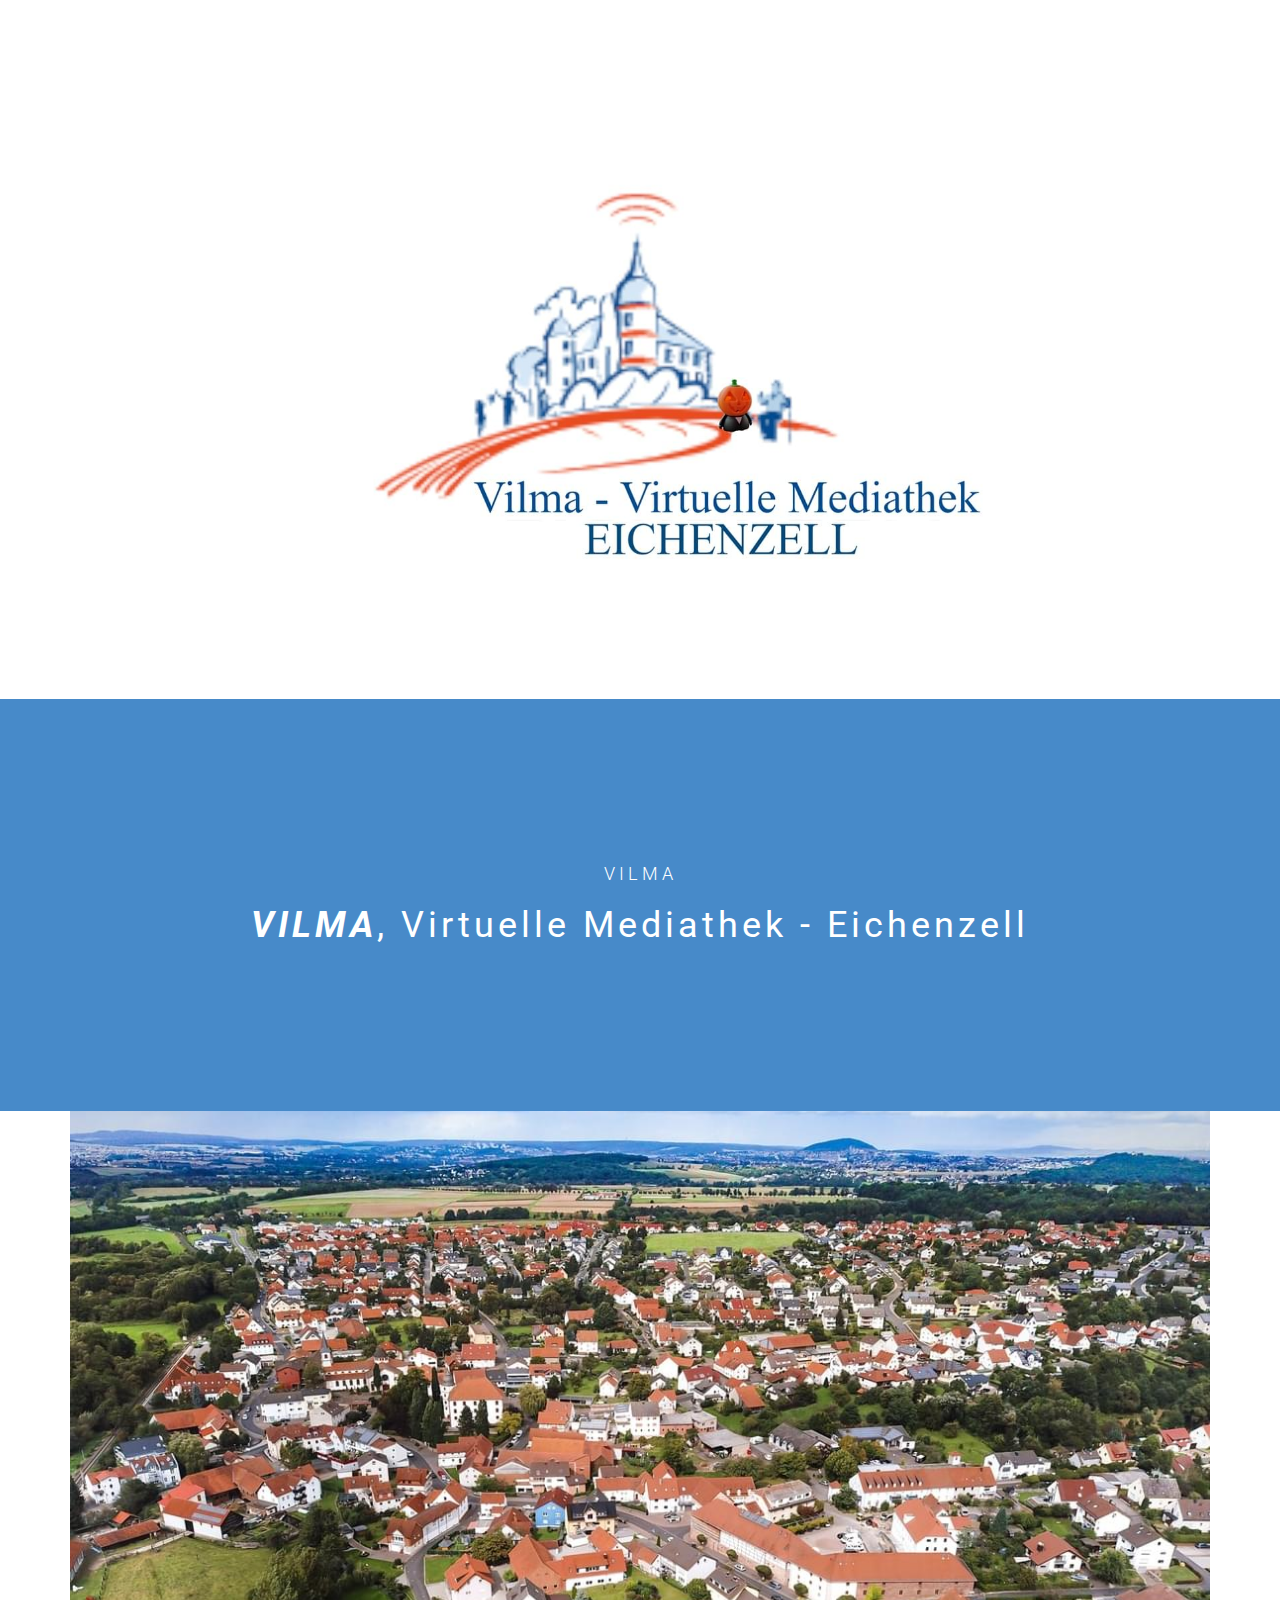
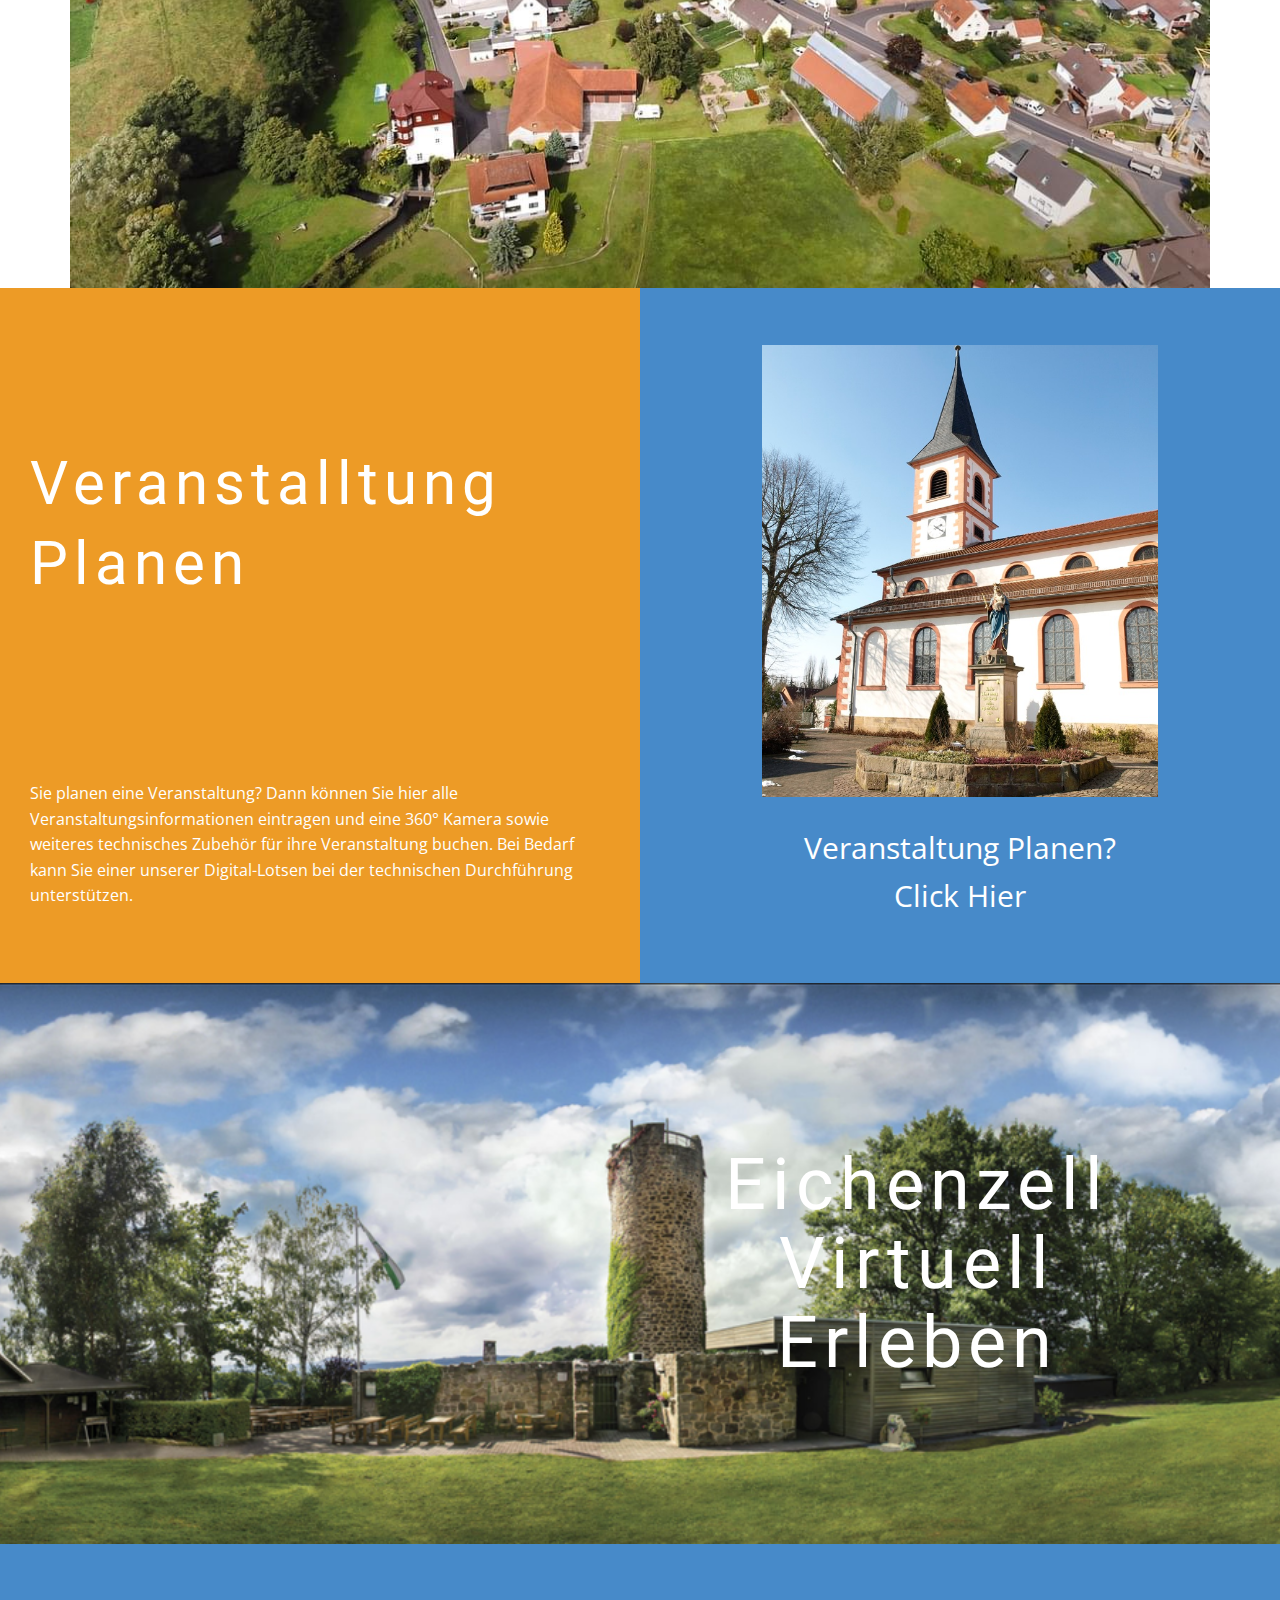
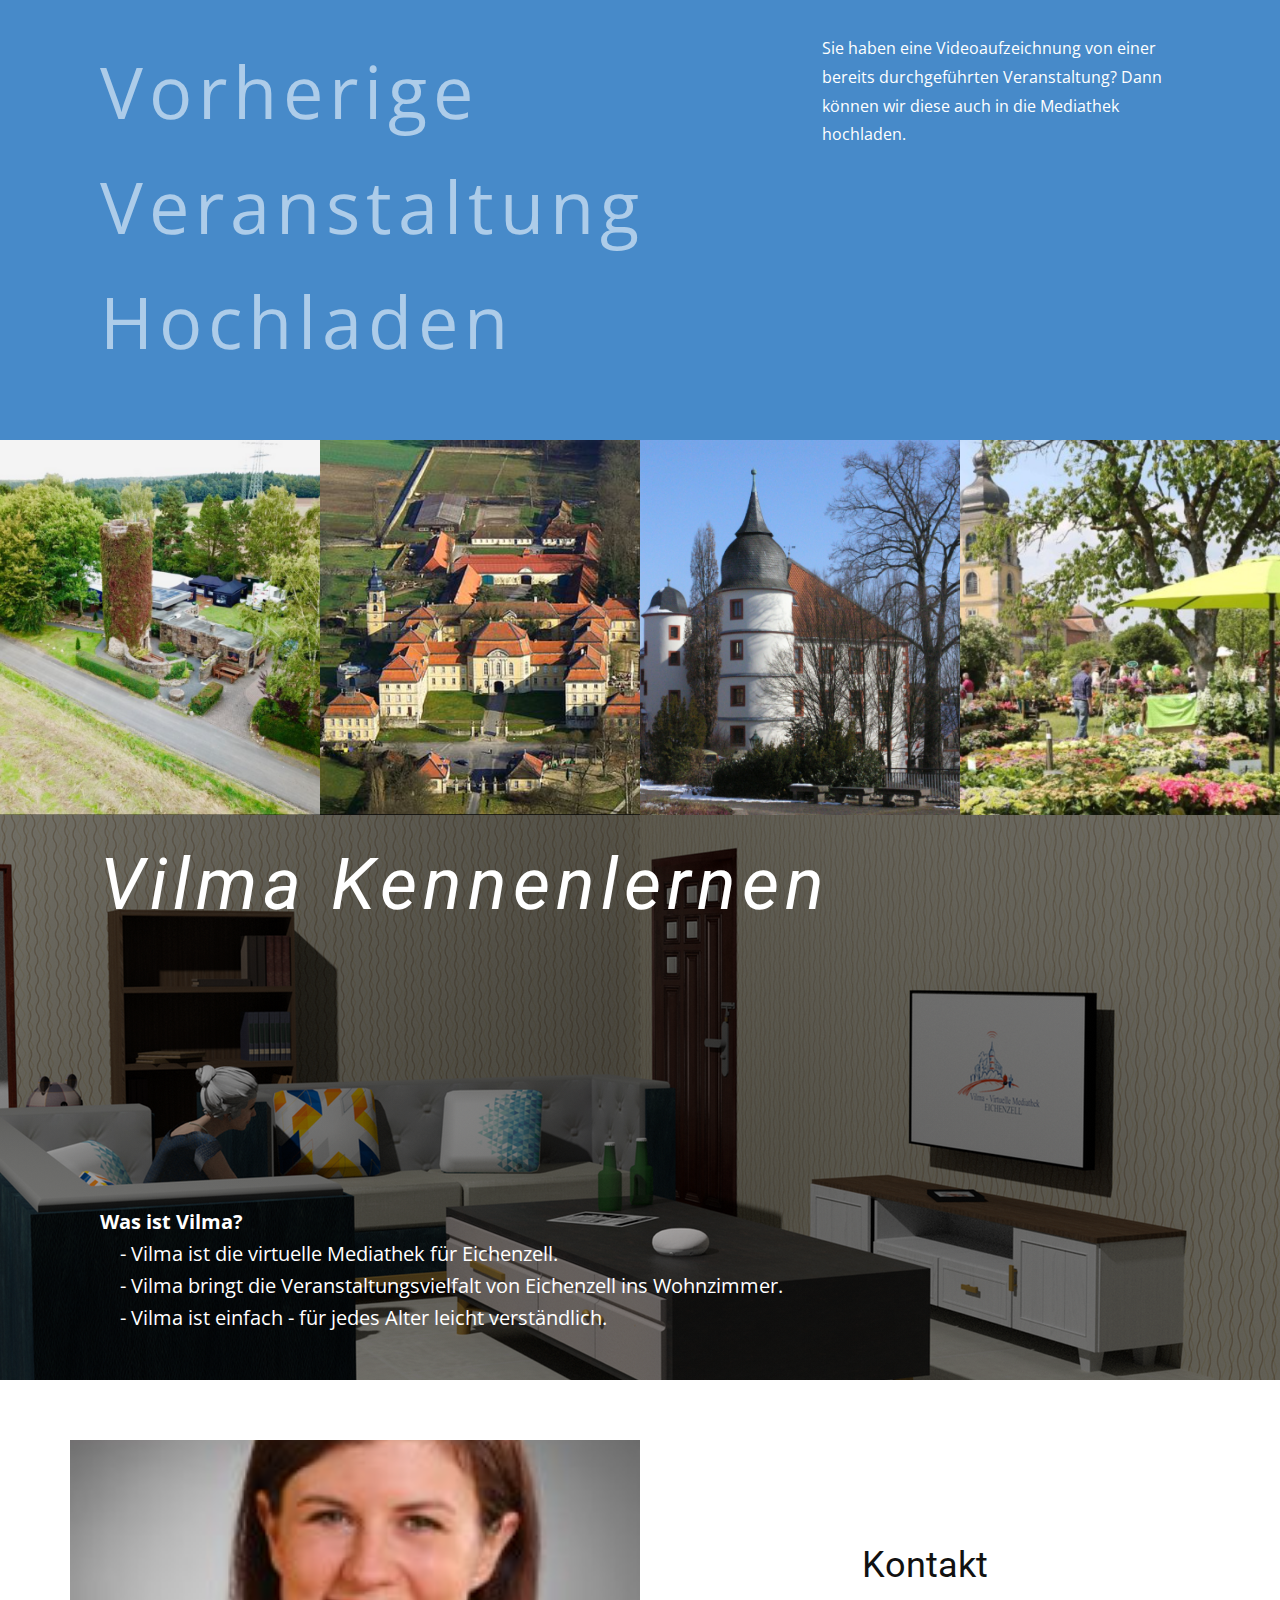
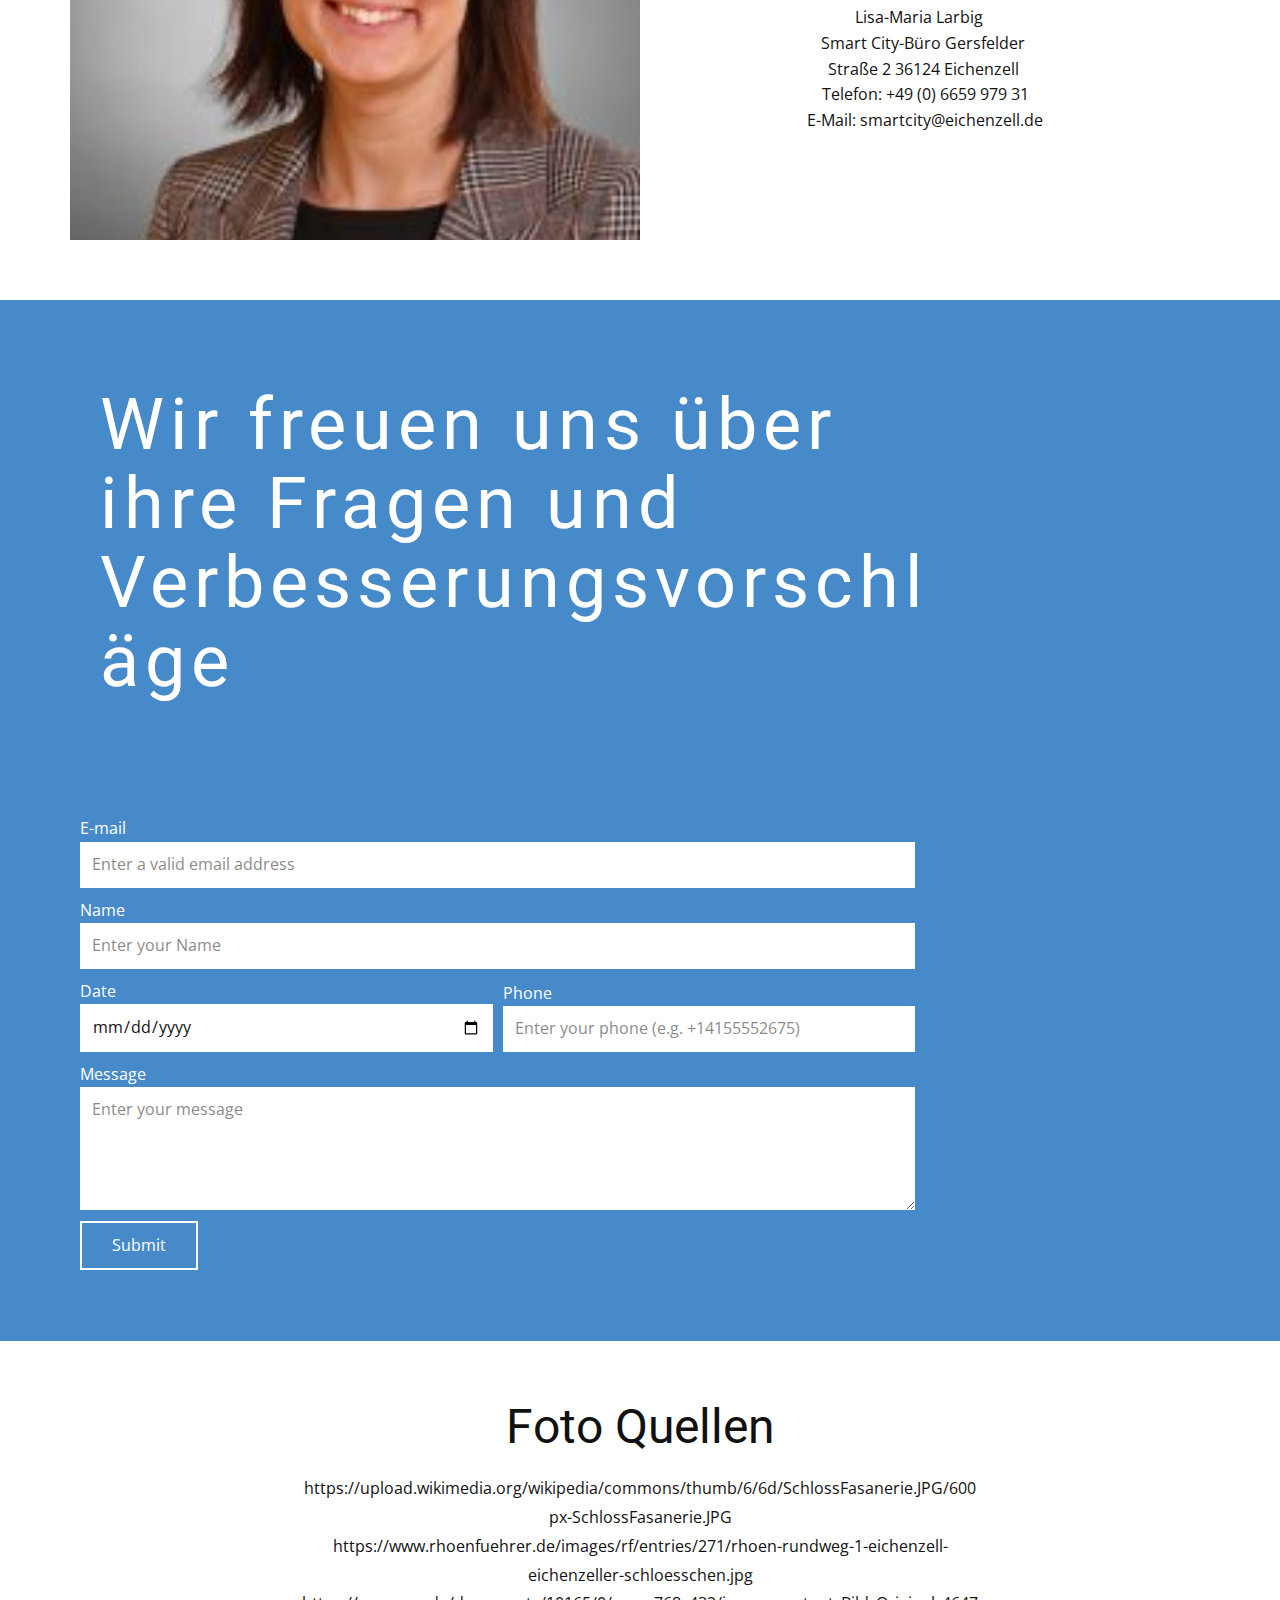
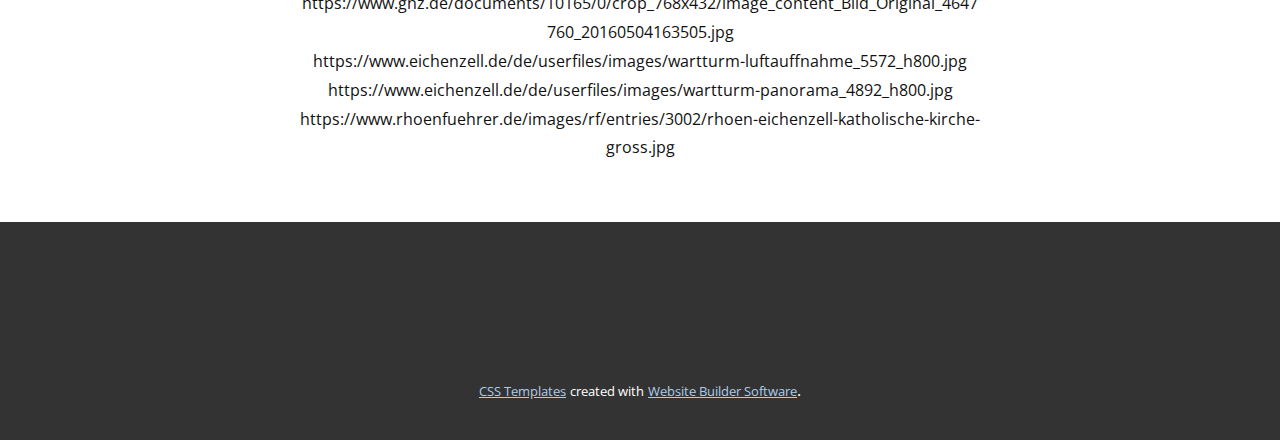
==== webseite/index.html @ d3fca0dc "Websit" ====
<!DOCTYPE html>
<html style="font-size: 16px;">
  <head>
    <meta name="viewport" content="width=device-width, initial-scale=1.0">
    <meta charset="utf-8">
    <meta name="keywords" content="">
    <meta name="description" content="">
    <meta name="page_type" content="np-template-header-footer-from-plugin">
    <title>Page 3</title>
    <link rel="stylesheet" href="nicepage.css" media="screen">
<link rel="stylesheet" href="Page-3.css" media="screen">
    <script class="u-script" type="text/javascript" src="jquery-1.9.1.min.js" defer=""></script>
    <script class="u-script" type="text/javascript" src="nicepage.js" defer=""></script>
    <meta name="generator" content="Nicepage 3.29.3, nicepage.com">
    <link id="u-theme-google-font" rel="stylesheet" href="https://fonts.googleapis.com/css?family=Roboto:100,100i,300,300i,400,400i,500,500i,700,700i,900,900i|Open+Sans:300,300i,400,400i,600,600i,700,700i,800,800i">
    
    
    
    
    
    
    
    
    
    
    
    <script type="application/ld+json">{
		"@context": "http://schema.org",
		"@type": "Organization",
		"name": ""
}</script>
    <meta name="theme-color" content="#478ac9">
    <meta property="og:title" content="Page 3">
    <meta property="og:type" content="website">
  </head>
  <body data-home-page="https://website917064.nicepage.io/Page-3.html?version=5d0f7a76-d27c-48aa-aeb1-72a3a546ec58" data-home-page-title="Page 3" class="u-body"><header class="u-align-right u-clearfix u-header u-header" id="sec-3628"><div class="u-align-left u-clearfix u-sheet u-sheet-1"></div></header>
    <section class="u-clearfix u-image u-section-1" id="carousel_2b40" data-image-width="1918" data-image-height="1080">
      <div class="u-align-left u-clearfix u-sheet u-valign-middle-lg u-valign-middle-md u-valign-middle-sm u-valign-middle-xs u-sheet-1"></div>
    </section>
    <section class="u-align-center u-clearfix u-palette-1-base u-section-2" id="carousel_c2cb">
      <div class="u-clearfix u-sheet u-valign-middle u-sheet-1">
        <h6 class="u-text u-text-default u-text-1">VILMA</h6>
        <h3 class="u-text u-text-2"><i><b>VILMA</b></i>, Virtuelle Mediathek - Eichenzell
        </h3>
      </div>
    </section>
    <section class="u-clearfix u-section-3" id="carousel_1914">
      <div class="u-clearfix u-image u-sheet u-image-1" data-image-width="1152" data-image-height="864"></div>
    </section>
    <section class="u-clearfix u-section-4" id="carousel_bbd5">
      <div class="u-clearfix u-expanded-width u-layout-wrap u-layout-wrap-1">
        <div class="u-layout">
          <div class="u-layout-row">
            <div class="u-size-30 u-size-60-md">
              <div class="u-layout-col">
                <div class="u-size-40">
                  <div class="u-layout-row">
                    <div class="u-container-style u-custom-color-1 u-layout-cell u-size-60 u-layout-cell-1">
                      <div class="u-container-layout u-valign-middle-lg u-valign-middle-md u-valign-middle-sm u-valign-middle-xl u-valign-top-xs u-container-layout-1">
                        <h2 class="u-text u-text-1">
                          <span style="font-size: 3.75rem;">Veranstalltung Planen</span>
                          <span style="font-size: 3.75rem;"></span>
                        </h2>
                      </div>
                    </div>
                  </div>
                </div>
                <div class="u-size-20">
                  <div class="u-layout-row">
                    <div class="u-container-style u-custom-color-1 u-layout-cell u-size-60 u-layout-cell-2">
                      <div class="u-container-layout u-container-layout-2">
                        <p class="u-text u-text-2"> Sie planen eine Veranstaltung? Dann können Sie hier alle
Veranstaltungsinformationen eintragen und eine 360° Kamera sowie weiteres technisches
Zubehör für ihre Veranstaltung buchen. Bei Bedarf kann Sie einer unserer
Digital-Lotsen bei der technischen Durchführung unterstützen. </p>
                      </div>
                    </div>
                  </div>
                </div>
              </div>
            </div>
            <div class="u-size-30 u-size-60-md">
              <div class="u-layout-col">
                <div class="u-container-style u-layout-cell u-palette-1-base u-size-60 u-layout-cell-3">
                  <div class="u-container-layout u-container-layout-3">
                    <img src="images/rhoen-eichenzell-katholische-kirche-gross.jpg" alt="" class="u-image u-image-default u-image-1" data-image-width="639" data-image-height="879">
                    <a href="register.html" class="u-active-none u-border-2 u-border-palette-1-base u-btn u-btn-rectangle u-button-style u-hover-none u-none u-radius-0 u-text-white u-btn-1">Veranstaltung Planen?<br>Click Hier
                    </a>
                  </div>
                </div>
              </div>
            </div>
          </div>
        </div>
      </div>
    </section>
    <section class="u-align-center-md u-align-center-sm u-align-center-xs u-clearfix u-image u-section-5" id="carousel_4864" data-image-width="1280" data-image-height="395">
      <div class="u-clearfix u-sheet u-valign-middle u-sheet-1">
        <div class="u-align-center u-container-style u-group u-shape-rectangle u-group-1">
          <div class="u-container-layout u-valign-middle u-container-layout-1">
            <h2 class="u-text u-text-body-alt-color u-text-1">Eichenzell Virtuell Erleben</h2>
          </div>
        </div>
      </div>
    </section>
    <section class="u-clearfix u-palette-1-base u-section-6" id="carousel_9050">
      <div class="u-clearfix u-layout-wrap u-layout-wrap-1">
        <div class="u-layout">
          <div class="u-layout-row">
            <div class="u-container-style u-layout-cell u-left-cell u-size-38 u-layout-cell-1">
              <div class="u-container-layout u-container-layout-1">
                <a class="u-text u-text-1" href="pastevent.html">Vorherige Veranstaltung Hochladen</a>
              </div>
            </div>
            <div class="u-container-style u-layout-cell u-right-cell u-size-22 u-layout-cell-2">
              <div class="u-container-layout u-container-layout-2">
                <p class="u-text u-text-2"> Sie haben eine Videoaufzeichnung von einer bereits
durchgeführten Veranstaltung? Dann können wir diese auch in die Mediathek
hochladen. </p>
              </div>
            </div>
          </div>
        </div>
      </div>
      <div class="u-expanded-width u-gallery u-layout-grid u-lightbox u-no-transition u-show-text-on-hover u-gallery-1">
        <div class="u-gallery-inner u-gallery-inner-1">
          <div class="u-effect-fade u-gallery-item">
            <div class="u-back-slide" data-image-width="1154" data-image-height="864">
              <img class="u-back-image u-expanded" src="images/part1.png">
            </div>
            <div class="u-over-slide u-shading u-over-slide-1">
              <h3 class="u-gallery-heading"></h3>
              <p class="u-gallery-text"></p>
            </div>
          </div>
          <div class="u-effect-fade u-gallery-item">
            <div class="u-back-slide" data-image-width="751" data-image-height="498">
              <img class="u-back-image u-expanded" src="images/part2.png">
            </div>
            <div class="u-over-slide u-shading u-over-slide-2">
              <h3 class="u-gallery-heading"></h3>
              <p class="u-gallery-text"></p>
            </div>
          </div>
          <div class="u-effect-fade u-gallery-item">
            <div class="u-back-slide" data-image-width="1077" data-image-height="864">
              <img class="u-back-image u-expanded" src="images/part3.png">
            </div>
            <div class="u-over-slide u-shading u-over-slide-3">
              <h3 class="u-gallery-heading"></h3>
              <p class="u-gallery-text"></p>
            </div>
          </div>
          <div class="u-effect-fade u-gallery-item">
            <div class="u-back-slide" data-image-width="717" data-image-height="532">
              <img class="u-back-image u-expanded" src="images/part4.png">
            </div>
            <div class="u-over-slide u-shading u-over-slide-4">
              <h3 class="u-gallery-heading"></h3>
              <p class="u-gallery-text"></p>
            </div>
          </div>
        </div>
      </div>
    </section>
    <section class="u-clearfix u-image u-shading u-section-7" id="carousel_de50" data-image-width="1280" data-image-height="621">
      <div class="u-clearfix u-sheet u-sheet-1">
        <div class="u-clearfix u-expanded-width u-layout-wrap u-layout-wrap-1">
          <div class="u-layout">
            <div class="u-layout-row">
              <div class="u-container-style u-layout-cell u-size-60 u-layout-cell-1">
                <div class="u-container-layout u-valign-middle-md u-valign-middle-sm u-valign-top-xs u-container-layout-1">
                  <h2 class="u-text u-text-1"><i>Vilma
Kennenlernen</i>
                  </h2>
                  <p class="u-text u-text-2"><b>Was ist Vilma?</b>&nbsp;<!--[if !supportLists]-->
                    <br>&nbsp; &nbsp; -&nbsp;<!--[endif]-->Vilma ist die virtuelle Mediathek für
Eichenzell.&nbsp;<!--[if !supportLists]-->
                    <br>&nbsp; &nbsp; - Vilma bringt die Veranstaltungsvielfalt von
Eichenzell ins Wohnzimmer.&nbsp;<!--[if !supportLists]-->
                    <br>&nbsp; &nbsp; - Vilma ist einfach - für jedes Alter leicht
verständlich.&nbsp;&nbsp;
                  </p>
                </div>
              </div>
            </div>
          </div>
        </div>
      </div>
    </section>
    <section class="u-clearfix u-section-8" id="sec-f0eb">
      <div class="u-clearfix u-sheet u-sheet-1">
        <div class="u-clearfix u-expanded-width u-layout-wrap u-layout-wrap-1">
          <div class="u-layout">
            <div class="u-layout-row">
              <div class="u-container-style u-image u-layout-cell u-size-30 u-image-1" data-image-width="201" data-image-height="298">
                <div class="u-container-layout u-container-layout-1"></div>
              </div>
              <div class="u-align-center u-container-style u-layout-cell u-size-30 u-layout-cell-2">
                <div class="u-container-layout u-valign-middle u-container-layout-2">
                  <h2 class="u-text u-text-default u-text-1">Kontakt</h2>
                  <p class="u-text u-text-2"> Lisa-Maria Larbig 
&nbsp;&nbsp;<br>Smart City-Büro
Gersfelder&nbsp;<br>Straße 2
36124 Eichenzell&nbsp;<br>Telefon: +49 (0) 6659 979 31<br>&nbsp; E-Mail: smartcity@eichenzell.de&nbsp;&nbsp;
                  </p>
                </div>
              </div>
            </div>
          </div>
        </div>
      </div>
    </section>
    <section class="u-align-left u-clearfix u-palette-1-base u-section-9" id="carousel_b562">
      <div class="u-clearfix u-sheet u-sheet-1">
        <div class="u-align-left u-container-style u-expanded-width-md u-expanded-width-sm u-expanded-width-xs u-group u-group-1">
          <div class="u-container-layout u-valign-top u-container-layout-1">
            <h2 class="u-text u-text-1">Wir freuen uns über ihre Fragen und Verbesserungsvorschläge</h2>
            <p class="u-text u-text-2"> </p>
          </div>
        </div>
        <div class="u-expanded-width-md u-expanded-width-sm u-expanded-width-xs u-form u-form-1">
          <form action="https://nicepage.com/editor/Forms/Process" method="POST" class="u-clearfix u-form-spacing-10 u-form-vertical u-inner-form" style="padding: 10px" source="email" name="form">
            <input type="hidden" id="siteId" name="siteId" value="917064">
            <input type="hidden" id="pageId" name="pageId" value="917065">
            <div class="u-form-email u-form-group u-form-partition-factor-2 u-form-group-1">
              <label for="email-f2a8" class="u-label u-text-body-alt-color">E-mail</label>
              <input type="email" placeholder="Enter a valid email address" id="email-f2a8" name="email" class="u-input u-input-rectangle u-white" required="">
            </div>
            <div class="u-form-group u-form-name u-form-partition-factor-2 u-form-group-2">
              <label for="name-f2a8" class="u-label u-text-body-alt-color">Name</label>
              <input type="text" placeholder="Enter your Name" id="name-f2a8" name="name" class="u-input u-input-rectangle u-white" required="">
            </div>
            <div class="u-form-date u-form-group u-form-partition-factor-2 u-form-group-3">
              <label for="date-4441" class="u-label u-text-body-alt-color">Date</label>
              <input type="date" placeholder="MM/DD/YYYY" id="date-4441" name="date" class="u-input u-input-rectangle u-white" required="">
            </div>
            <div class="u-form-group u-form-partition-factor-2 u-form-phone u-form-group-4">
              <label for="phone-447e" class="u-label u-text-body-alt-color">Phone</label>
              <input type="tel" pattern="\+?\d{0,2}[\s\(\-]?([0-9]{3})[\s\)\-]?([\s\-]?)([0-9]{3})[\s\-]?([0-9]{2})[\s\-]?([0-9]{2})" placeholder="Enter your phone (e.g. +14155552675)" id="phone-447e" name="phone" class="u-input u-input-rectangle u-white" required="">
            </div>
            <div class="u-form-group u-form-message u-form-group-5">
              <label for="message-f2a8" class="u-label u-text-body-alt-color">Message</label>
              <textarea placeholder="Enter your message" rows="4" cols="50" id="message-f2a8" name="message" class="u-input u-input-rectangle u-white" required=""></textarea>
            </div>
            <div class="u-align-left u-form-group u-form-submit u-form-group-6">
              <a href="#" class="u-border-2 u-border-white u-btn u-btn-rectangle u-btn-submit u-button-style u-none u-btn-1">Submit</a>
              <input type="submit" value="submit" class="u-form-control-hidden">
            </div>
            <div class="u-form-send-message u-form-send-success"> Thank you! Your message has been sent. </div>
            <div class="u-form-send-error u-form-send-message"> Unable to send your message. Please fix errors then try again. </div>
            <input type="hidden" value="" name="recaptchaResponse">
          </form>
        </div>
      </div>
    </section>
    <section class="u-align-center u-clearfix u-section-10" id="sec-11ba">
      <div class="u-clearfix u-sheet u-valign-middle u-sheet-1">
        <h1 class="u-text u-text-default u-text-1">Foto Quellen</h1>
        <p class="u-text u-text-2"> https://upload.wikimedia.org/wikipedia/commons/thumb/6/6d/SchlossFasanerie.JPG/600px-SchlossFasanerie.JPG<br>https://www.rhoenfuehrer.de/images/rf/entries/271/rhoen-rundweg-1-eichenzell-eichenzeller-schloesschen.jpg<br>https://www.gnz.de/documents/10165/0/crop_768x432/image_content_Bild_Original_4647760_20160504163505.jpg<br>https://www.eichenzell.de/de/userfiles/images/wartturm-luftauffnahme_5572_h800.jpg<br>https://www.eichenzell.de/de/userfiles/images/wartturm-panorama_4892_h800.jpg<br>https://www.rhoenfuehrer.de/images/rf/entries/3002/rhoen-eichenzell-katholische-kirche-gross.jpg<br>
        </p>
      </div>
    </section>
    
    
    <footer class="u-align-center u-clearfix u-footer u-grey-80 u-footer" id="sec-b11c"><div class="u-clearfix u-sheet u-sheet-1">
        <p class="u-small-text u-text u-text-variant u-text-1"></p>
      </div></footer>
    <section class="u-backlink u-clearfix u-grey-80">
      <a class="u-link" href="css-templates" target="_blank">
        <span>CSS Templates</span>
      </a>
      <p class="u-text">
        <span>created with</span>
      </p>
      <a class="u-link" href="" target="_blank">
        <span>Website Builder Software</span>
      </a>. 
    </section>
  </body>
</html>
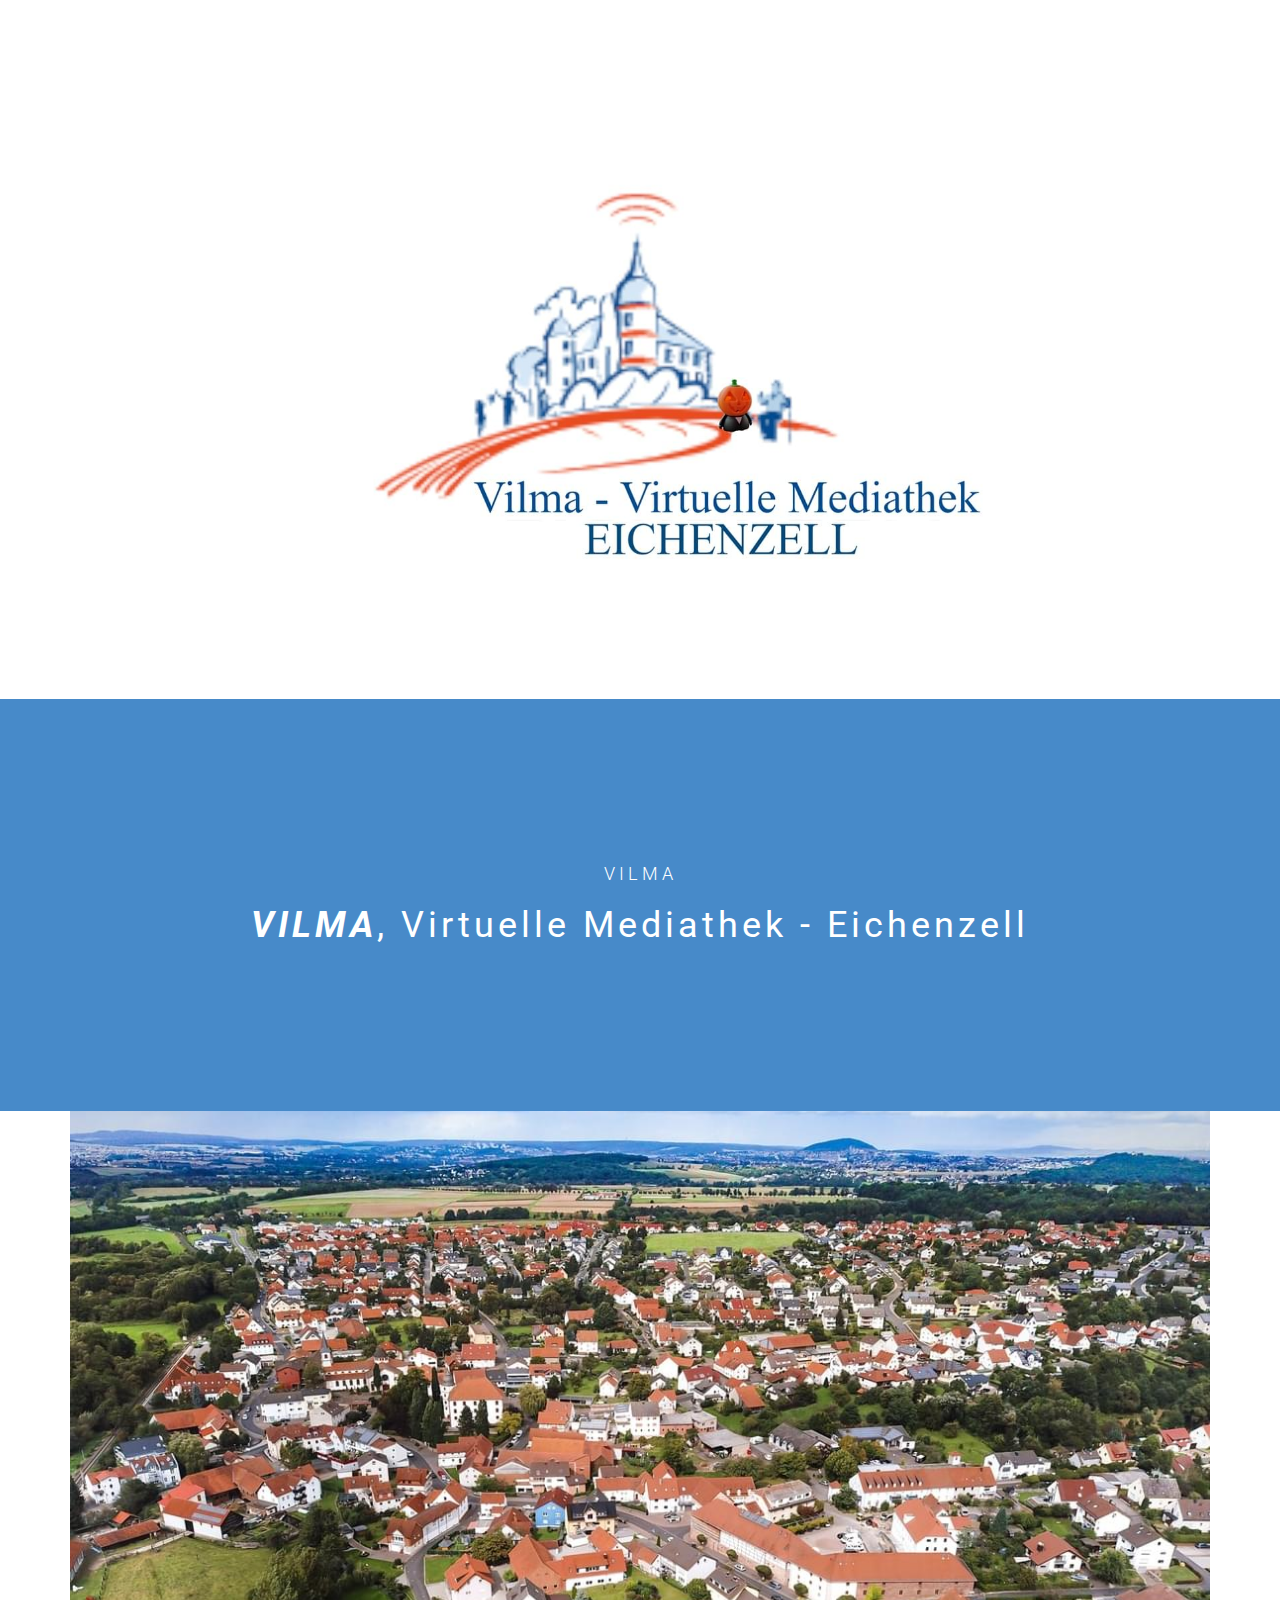
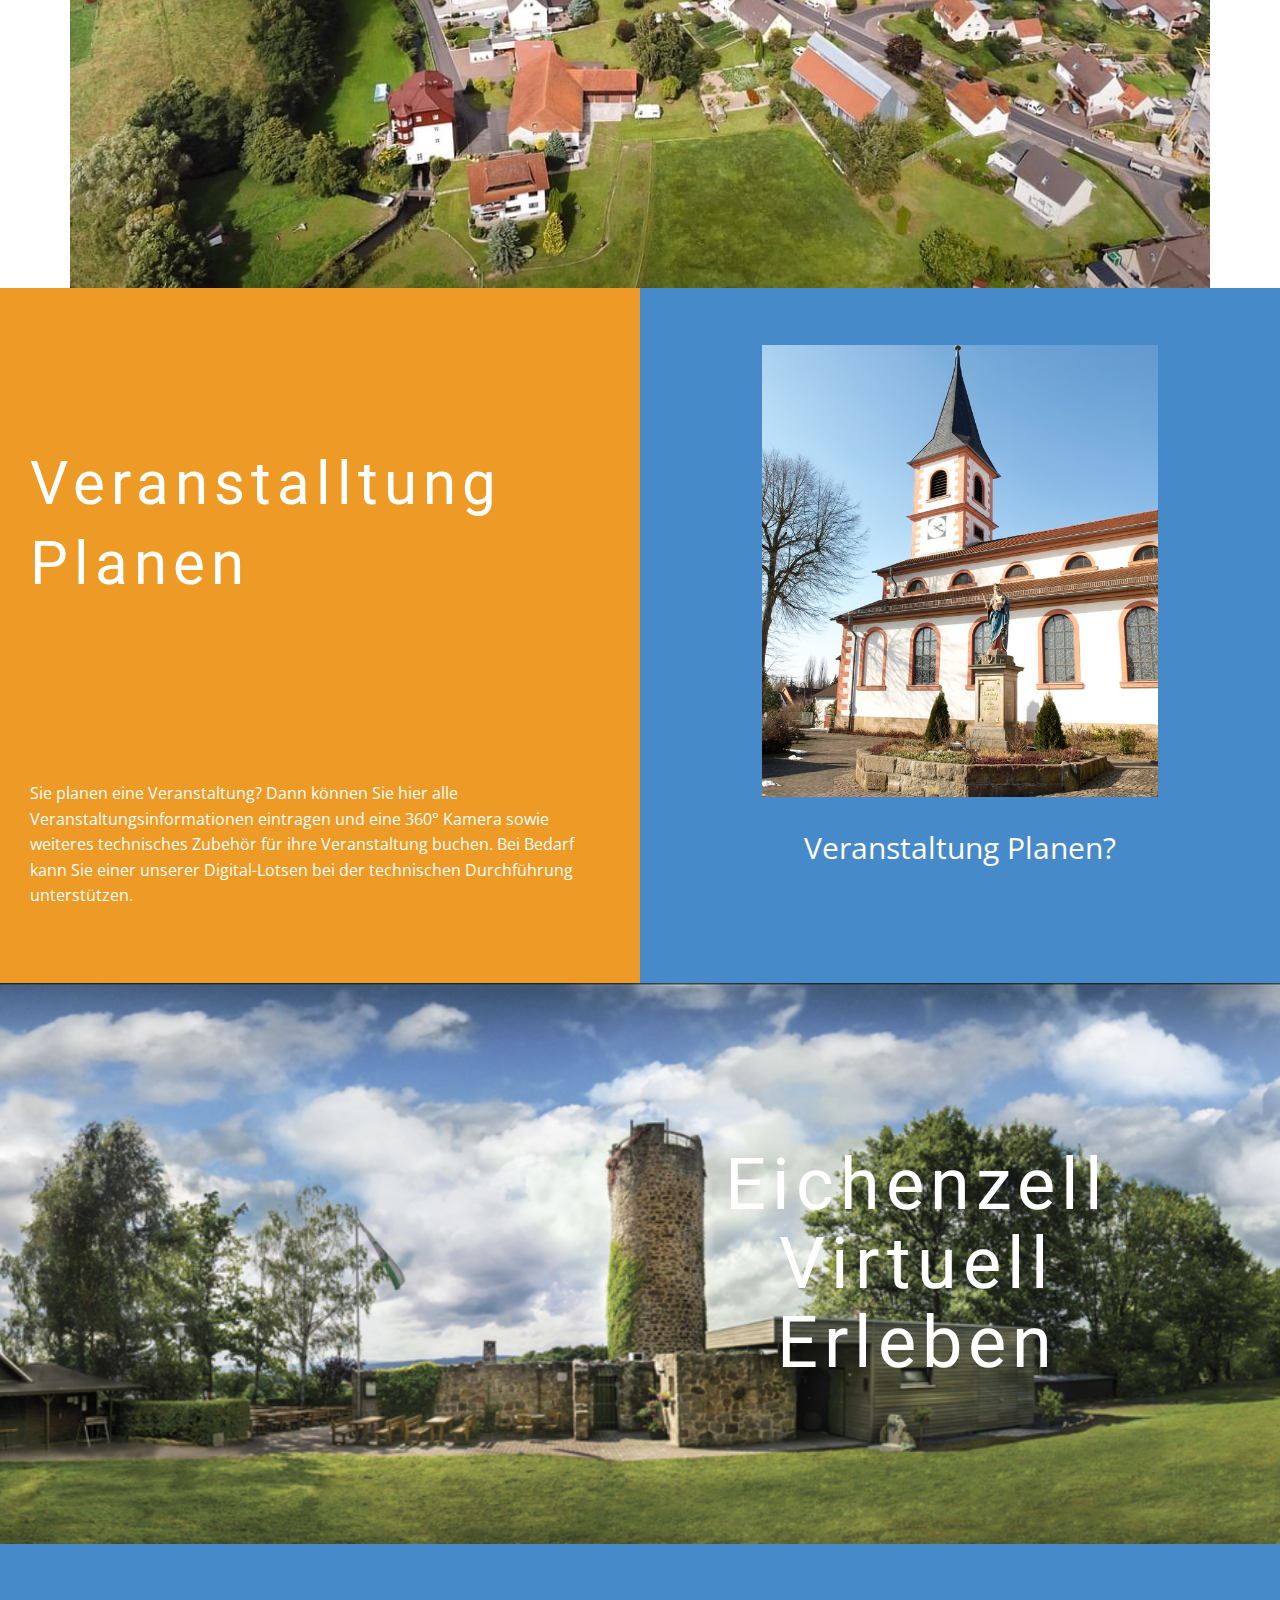
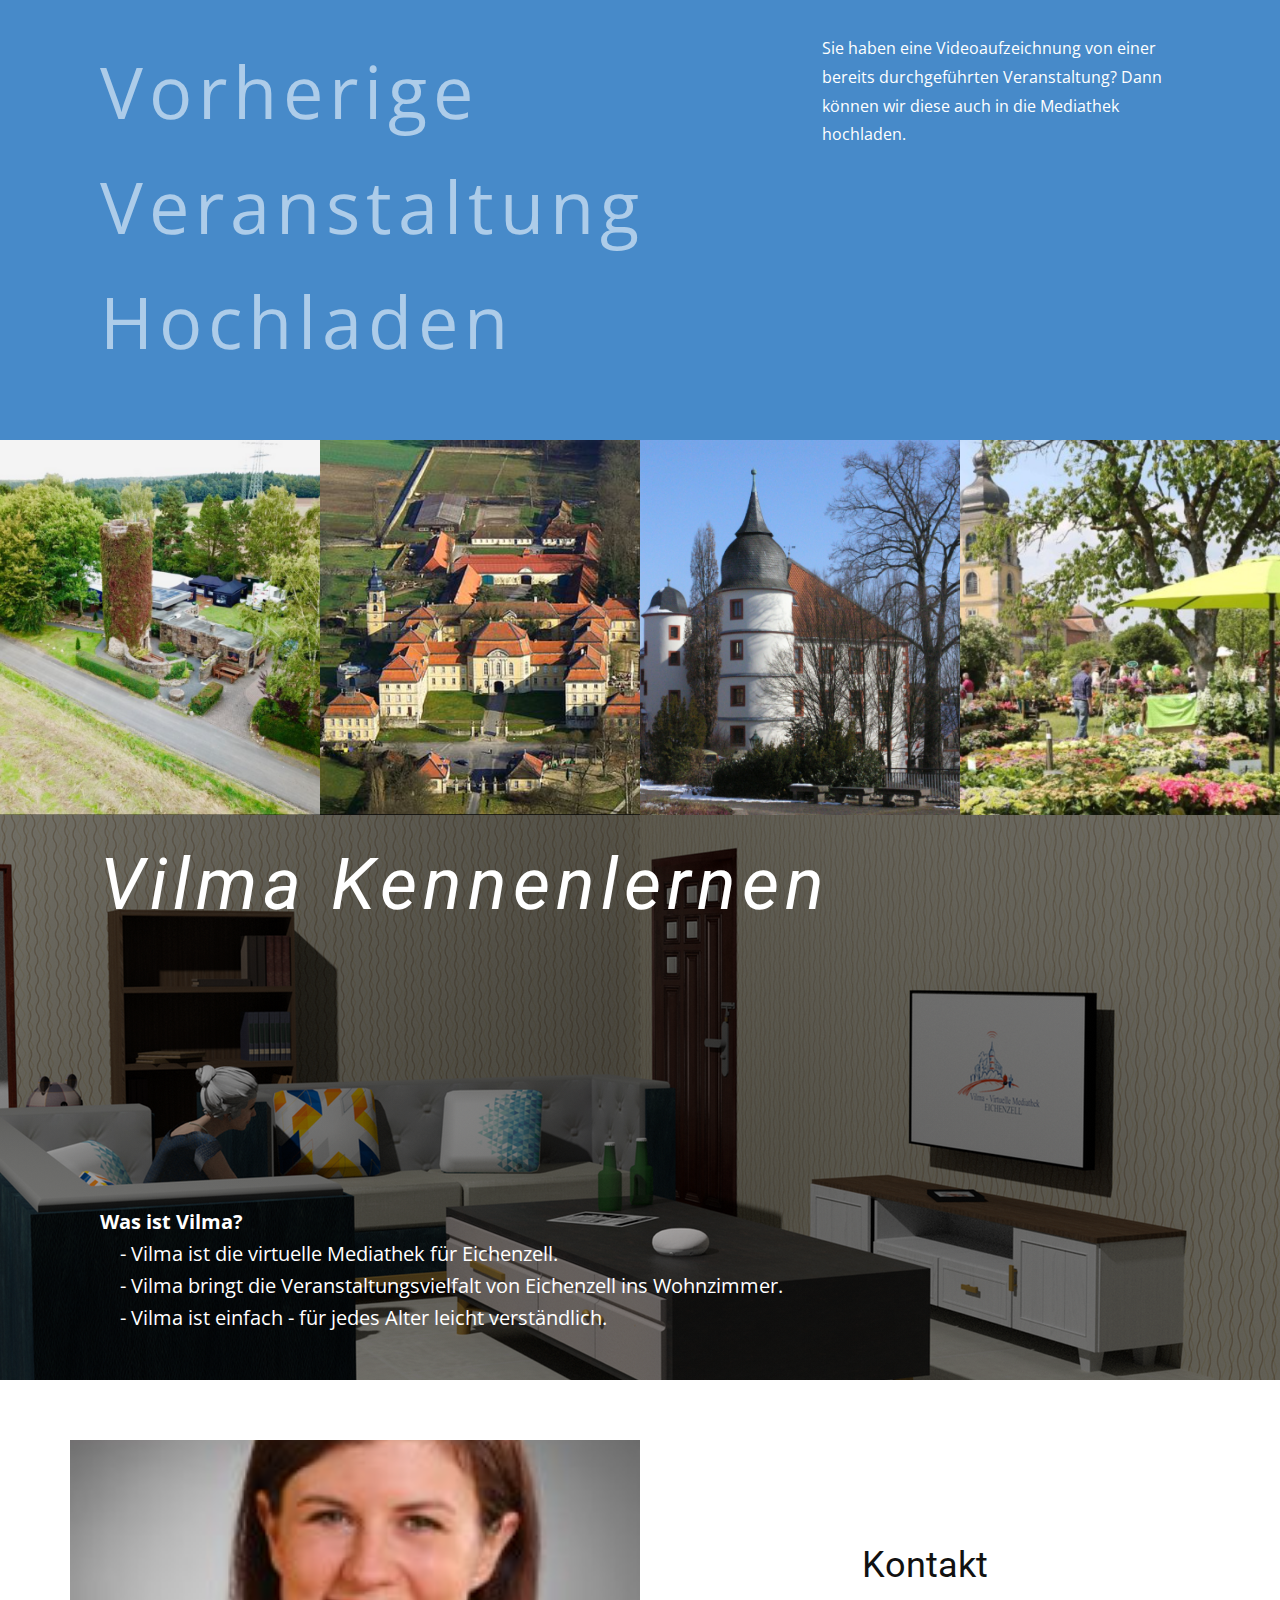
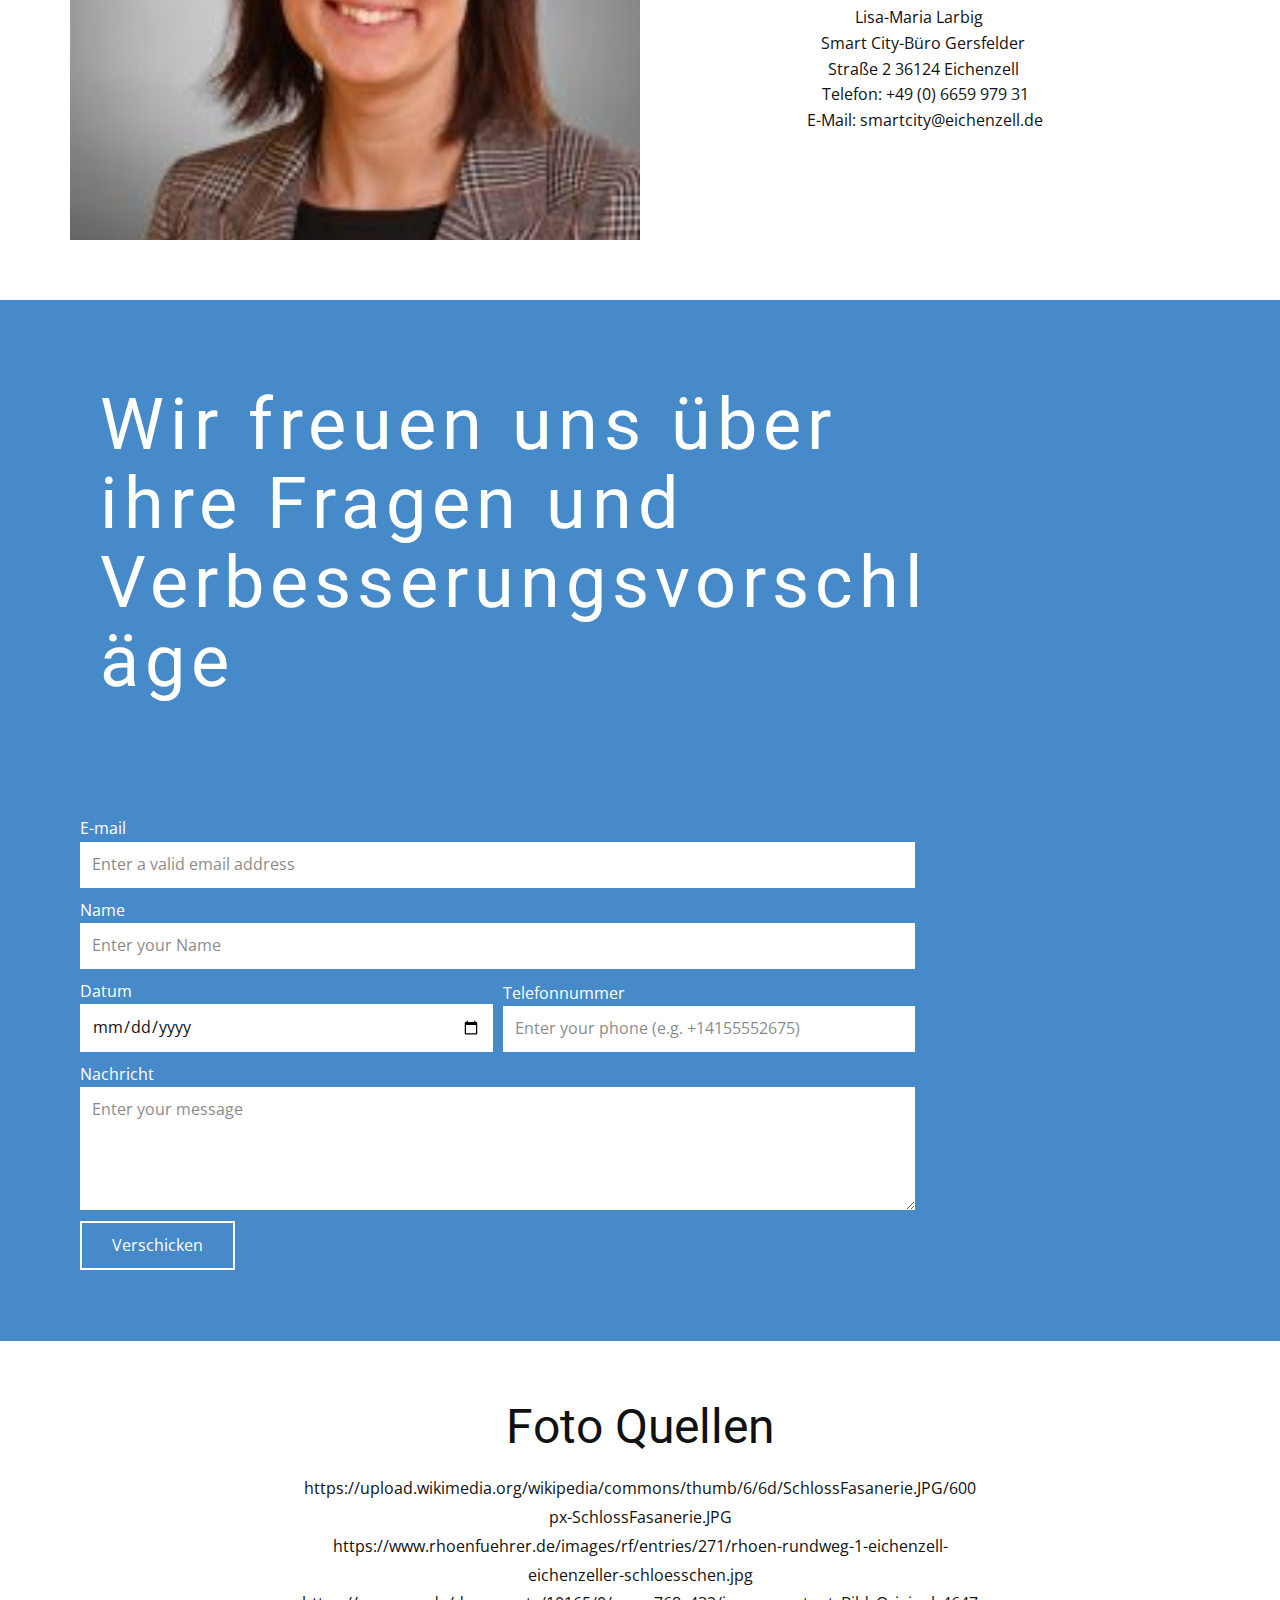
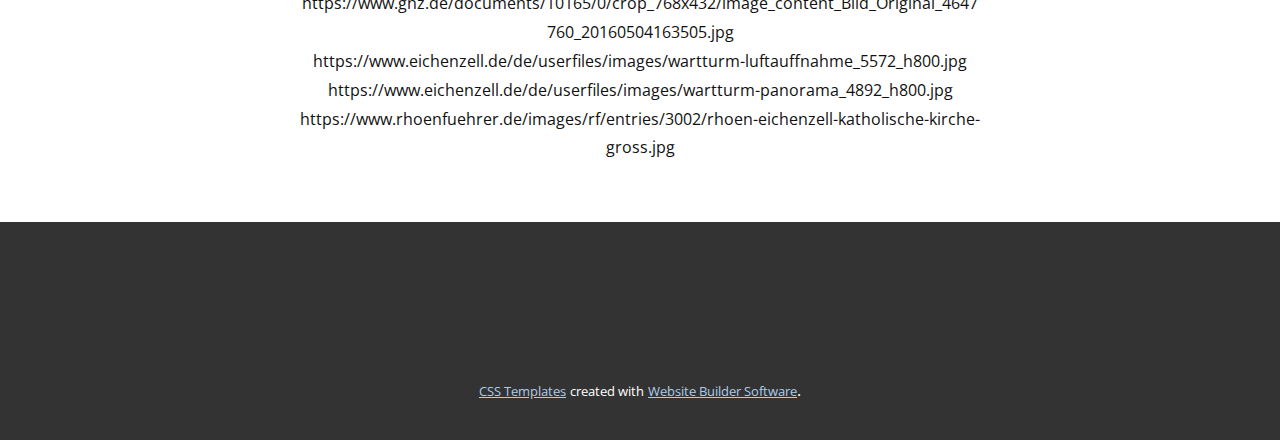
==== commit 75777240: "index updated" ====
--- a/webseite/index.html
+++ b/webseite/index.html
@@ -84,7 +84,7 @@
                 <div class="u-container-style u-layout-cell u-palette-1-base u-size-60 u-layout-cell-3">
                   <div class="u-container-layout u-container-layout-3">
                     <img src="images/rhoen-eichenzell-katholische-kirche-gross.jpg" alt="" class="u-image u-image-default u-image-1" data-image-width="639" data-image-height="879">
-                    <a href="register.html" class="u-active-none u-border-2 u-border-palette-1-base u-btn u-btn-rectangle u-button-style u-hover-none u-none u-radius-0 u-text-white u-btn-1">Veranstaltung Planen?<br>Click Hier
+                    <a href="register.html" class="u-active-none u-border-2 u-border-palette-1-base u-btn u-btn-rectangle u-button-style u-hover-none u-none u-radius-0 u-text-white u-btn-1">Veranstaltung Planen?<br>
                     </a>
                   </div>
                 </div>
@@ -232,19 +232,19 @@
               <input type="text" placeholder="Enter your Name" id="name-f2a8" name="name" class="u-input u-input-rectangle u-white" required="">
             </div>
             <div class="u-form-date u-form-group u-form-partition-factor-2 u-form-group-3">
-              <label for="date-4441" class="u-label u-text-body-alt-color">Date</label>
+              <label for="date-4441" class="u-label u-text-body-alt-color">Datum</label>
               <input type="date" placeholder="MM/DD/YYYY" id="date-4441" name="date" class="u-input u-input-rectangle u-white" required="">
             </div>
             <div class="u-form-group u-form-partition-factor-2 u-form-phone u-form-group-4">
-              <label for="phone-447e" class="u-label u-text-body-alt-color">Phone</label>
+              <label for="phone-447e" class="u-label u-text-body-alt-color">Telefonnummer</label>
               <input type="tel" pattern="\+?\d{0,2}[\s\(\-]?([0-9]{3})[\s\)\-]?([\s\-]?)([0-9]{3})[\s\-]?([0-9]{2})[\s\-]?([0-9]{2})" placeholder="Enter your phone (e.g. +14155552675)" id="phone-447e" name="phone" class="u-input u-input-rectangle u-white" required="">
             </div>
             <div class="u-form-group u-form-message u-form-group-5">
-              <label for="message-f2a8" class="u-label u-text-body-alt-color">Message</label>
+              <label for="message-f2a8" class="u-label u-text-body-alt-color">Nachricht</label>
               <textarea placeholder="Enter your message" rows="4" cols="50" id="message-f2a8" name="message" class="u-input u-input-rectangle u-white" required=""></textarea>
             </div>
             <div class="u-align-left u-form-group u-form-submit u-form-group-6">
-              <a href="#" class="u-border-2 u-border-white u-btn u-btn-rectangle u-btn-submit u-button-style u-none u-btn-1">Submit</a>
+              <a href="#" class="u-border-2 u-border-white u-btn u-btn-rectangle u-btn-submit u-button-style u-none u-btn-1">Verschicken</a>
               <input type="submit" value="submit" class="u-form-control-hidden">
             </div>
             <div class="u-form-send-message u-form-send-success"> Thank you! Your message has been sent. </div>
